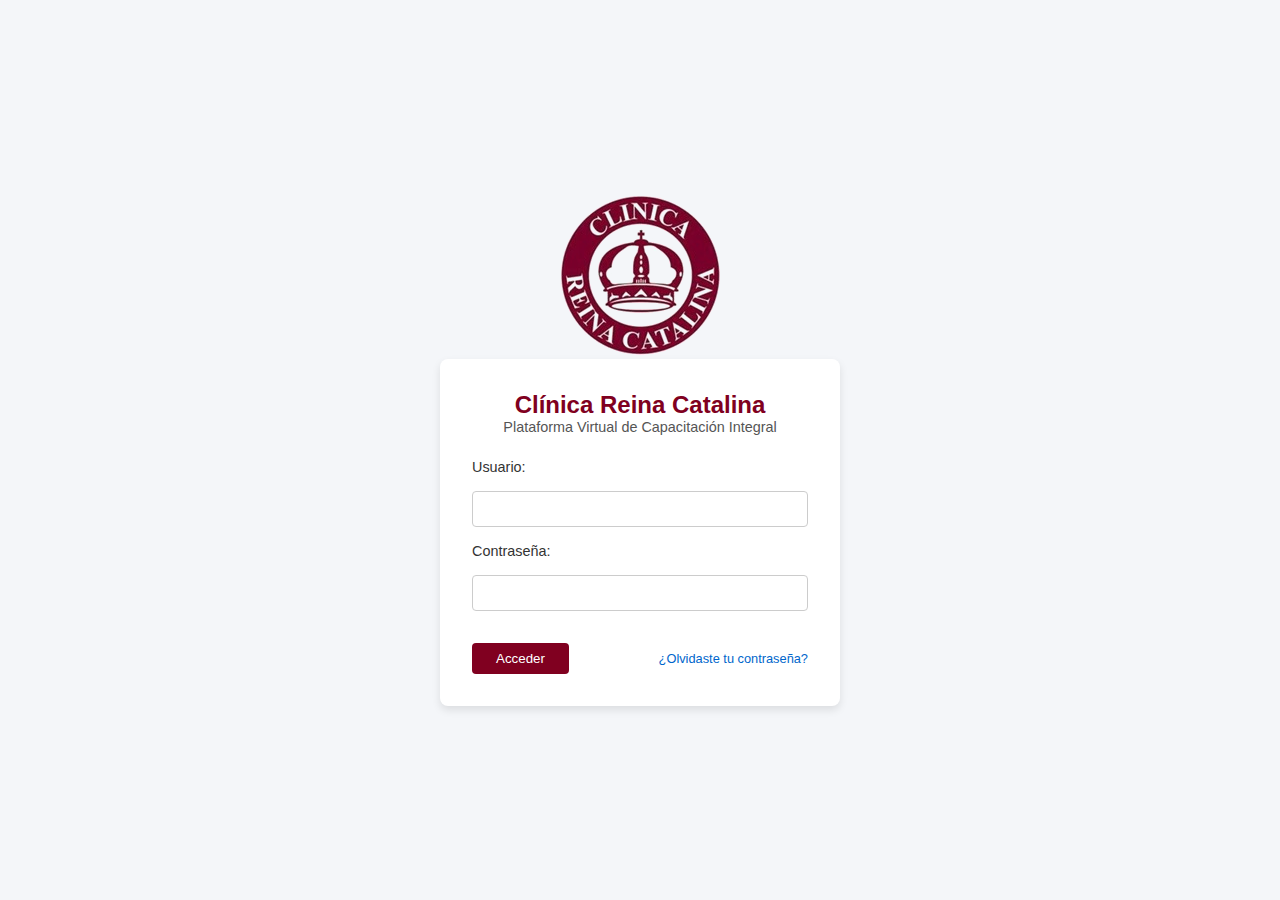
==== index.html @ 2ddc4f73 "5" ====
<!DOCTYPE html>
<html lang="es">
<head>
    <meta charset="UTF-8">
    <meta name="viewport" content="width=device-width, initial-scale=1.0">
    <title>Inicio de Sesión - Clínica Reina Catalina</title>
    <link rel="stylesheet" href="CSS/login.css">
</head>
<body>

    <header class="header"></header>
        <div class="logo"><img src="IMG/LogoReinaCat2.png" alt="Clínica Reina Catalina"></div>
    </header>
    
    <section class="login-container">
        <h1 class="login-title">Clínica Reina Catalina</h1>
        <p class="login-subtitle">Plataforma Virtual de Capacitación Integral</p>

        <form class="login-form" id="loginForm">
            <label for="username">Usuario:</label>
            <input type="text" id="username" name="username" required>

            <label for="password">Contraseña:</label>
            <input type="password" id="password" name="password" required>

            <div class="login-actions">
                <button type="submit" class="login-btn">Acceder</button>
                <a href="#" class="forgot-password">¿Olvidaste tu contraseña?</a>
            </div>
        </form>
    </section>

    <script src=JS/login.js"></script>
</body>
</html>
---- CSS/login.css ----
/* General Reset */
* {
    margin: 0;
    padding: 0;
    box-sizing: border-box;
    font-family: Arial, sans-serif;
}

/* Estilos generales del cuerpo para centrar el contenido en la pantalla */
body {
    display: flex;
    flex-direction: column;
    justify-content: center;
    align-items: center;
    height: 100vh;
    background-color: #f4f6f9;
}

/* Contenedor de la caja de inicio de sesión */
.login-container {
    background-color: #fff;
    padding: 2rem;
    width: 100%;
    max-width: 400px;
    border-radius: 8px;
    box-shadow: 0 4px 8px rgba(0, 0, 0, 0.1);
    text-align: center;
}

/* Título principal del login */
.login-title {
    font-size: 1.5rem;
    color: #800020; /* Color vinotinto */
}

/* Subtítulo con una breve descripción */
.login-subtitle {
    font-size: 0.9rem;
    color: #555;
    margin-bottom: 1.5rem;
}

/* Estilos para el formulario de inicio de sesión */
.login-form {
    display: flex;
    flex-direction: column;
    gap: 1rem;
}

/* Etiquetas de los campos de formulario */
.login-form label {
    font-size: 0.9rem;
    color: #333;
    text-align: left;
}

/* Campos de entrada de usuario y contraseña */
.login-form input {
    padding: 0.5rem;
    border: 1px solid #ccc;
    border-radius: 4px;
    font-size: 1rem;
}

/* Contenedor para las acciones (botón de inicio y enlace de contraseña) */
.login-actions {
    display: flex;
    justify-content: space-between;
    align-items: center;
    margin-top: 1rem;
}

/* Botón de inicio de sesión */
.login-btn {
    background-color: #800020; /* Color vinotinto */
    color: #fff;
    padding: 0.5rem 1.5rem;
    border: none;
    border-radius: 4px;
    cursor: pointer;
    transition: background 0.3s ease;
}

.login-btn:hover {
    background-color: #a30028;
}

/* Enlace para recuperar la contraseña */
.forgot-password {
    font-size: 0.8rem;
    color: #0066cc;
    text-decoration: none;
}

.forgot-password:hover {
    text-decoration: underline;
}
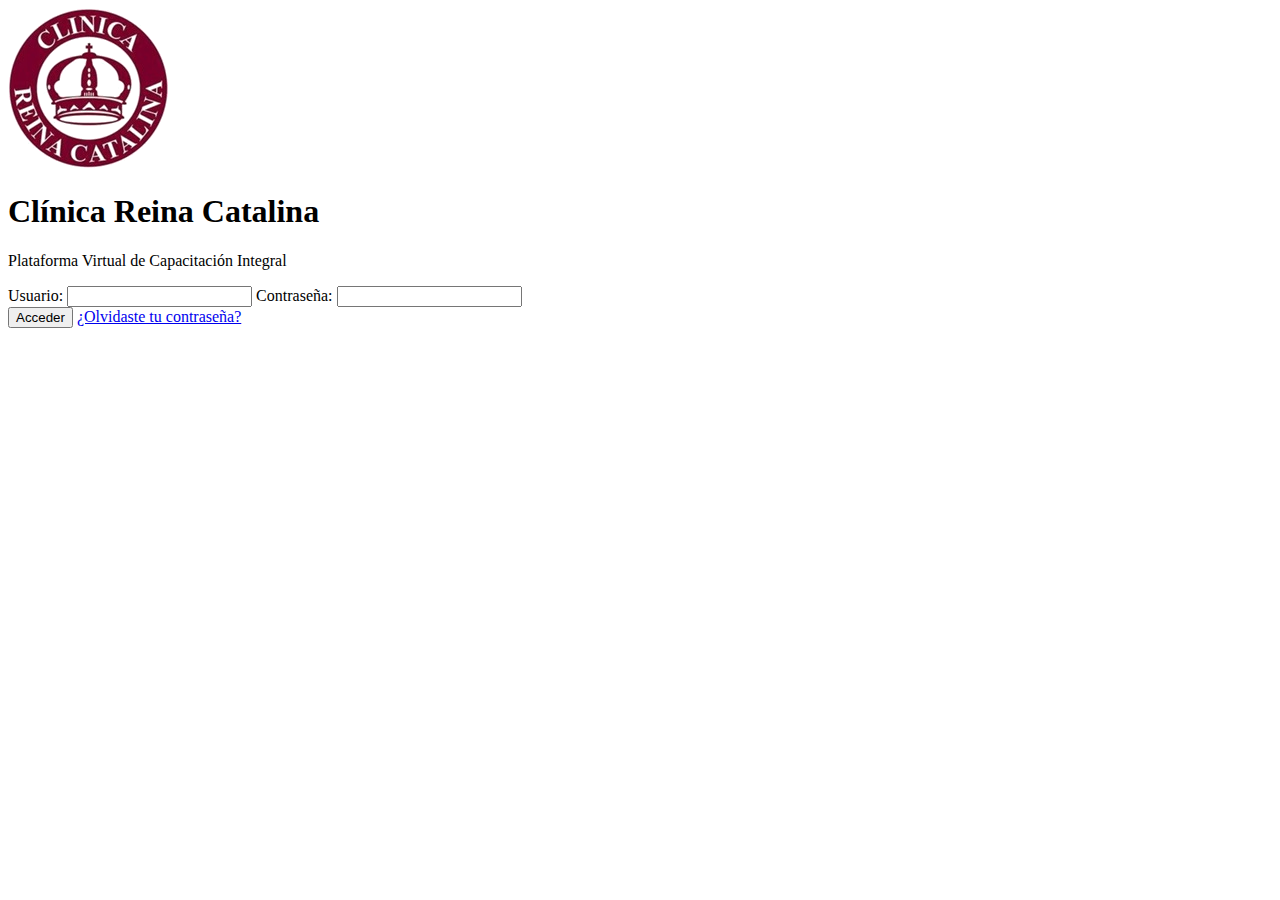
==== commit 2f1b652b: "11" ====
--- a/index.html
+++ b/index.html
@@ -4,7 +4,7 @@
     <meta charset="UTF-8">
     <meta name="viewport" content="width=device-width, initial-scale=1.0">
     <title>Inicio de Sesión - Clínica Reina Catalina</title>
-    <link rel="stylesheet" href="CSS/login.css">
+    <link rel="stylesheet" href="css/login.css">
 </head>
 <body>
 
@@ -30,6 +30,6 @@
         </form>
     </section>
 
-    <script src=JS/login.js"></script>
+    <script src="js/login.js"></script>
 </body>
 </html>
